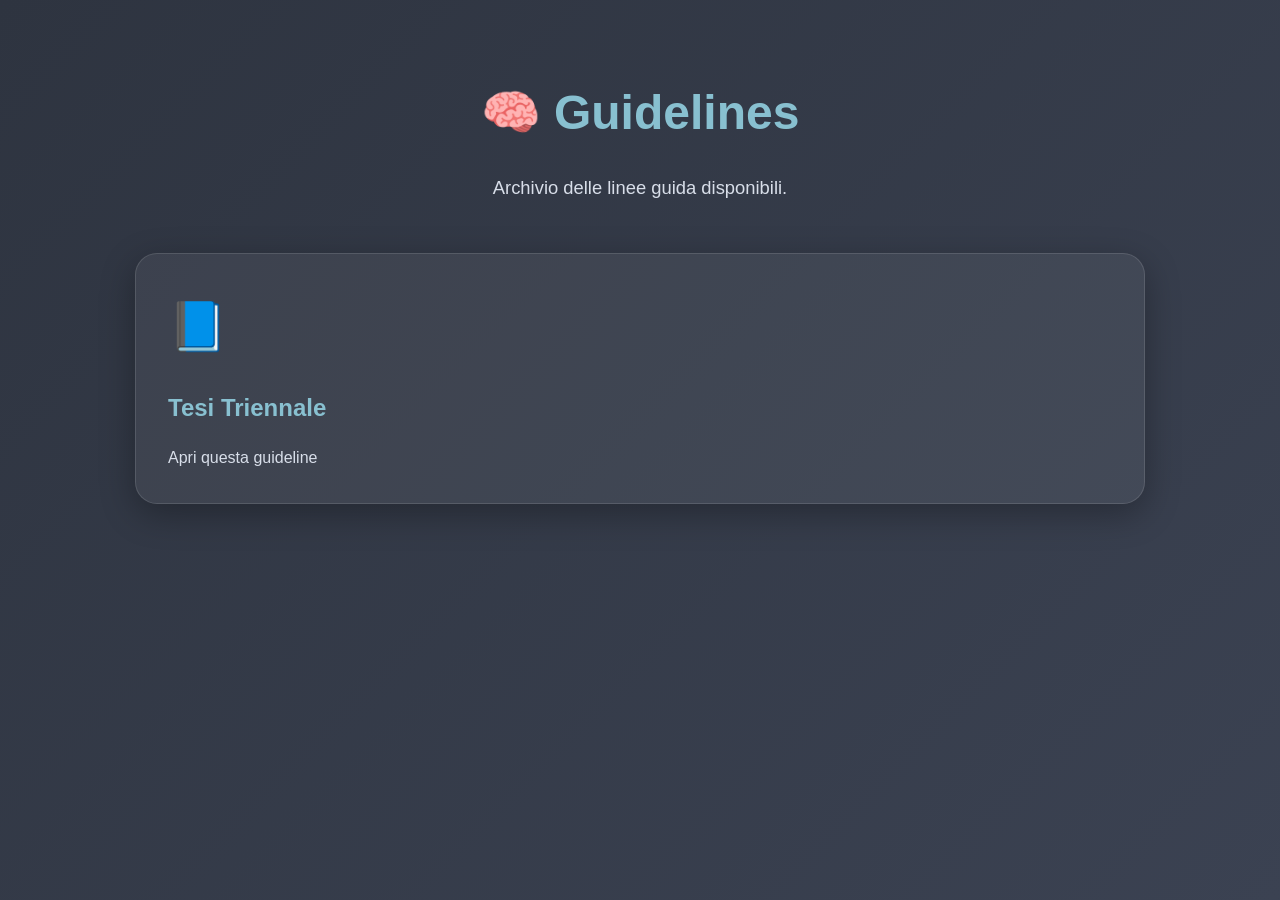
==== index.html @ 89c0fc06 "html for pages" ====
<!DOCTYPE html>
<html lang="it">
<head>
  <meta charset="UTF-8" />
  <meta name="viewport" content="width=device-width, initial-scale=1.0" />
  <title>Guidelines</title>
  <link rel="stylesheet" href="style.css" />
</head>

<body>
<main class="page">
  <header class="hero">
    <h1>🧠 Guidelines</h1>
    <p>Archivio delle linee guida disponibili.</p>
  </header>

  <section id="summary" class="card-grid">
    <p>Caricamento...</p>
  </section>
</main>

<script src="script.js"></script>
</body>
</html>
---- style.css ----
html,
body {
    margin: 0;
    padding: 0;
    box-sizing: border-box;
    scroll-behavior: smooth;
}

*,
*::before,
*::after {
    box-sizing: inherit;
}

body {
    min-height: 100vh;
    font-family: "Segoe UI", Tahoma, Geneva, Verdana, sans-serif;
    background: linear-gradient(135deg, #2e3440, #3b4252);
    color: #eceff4;
    line-height: 1.7;
}

.page {
    width: 100%;
    max-width: 1050px;
    margin: 0 auto;
    padding: 40px 20px;
}

.hero {
    text-align: center;
    margin-bottom: 50px;
}

.hero h1 {
    color: #88c0d0;
    font-size: 3rem;
    margin-bottom: 10px;
}

.hero p {
    color: #d8dee9;
    font-size: 1.15rem;
}

.card-grid {
    display: grid;
    grid-template-columns: repeat(auto-fit, minmax(280px, 1fr));
    gap: 30px;
}

.card {
    display: block;
    padding: 32px;
    min-height: 230px;
    border-radius: 22px;
    text-decoration: none;
    color: inherit;
    background: rgba(255, 255, 255, 0.06);
    border: 1px solid rgba(255, 255, 255, 0.12);
    box-shadow: 0 10px 35px rgba(0, 0, 0, 0.3);
    transition: 0.25s ease;
}

.card:hover {
    transform: translateY(-6px);
    border-color: rgba(136, 192, 208, 0.55);
}

.icon {
    font-size: 3rem;
    margin-bottom: 20px;
}

.card h2 {
    color: #88c0d0;
    margin: 0 0 15px;
}

.card p {
    color: #d8dee9;
    margin: 0;
}

.toolbar {
    display: flex;
    justify-content: space-between;
    gap: 16px;
    margin-bottom: 30px;
    flex-wrap: wrap;
}

.button-link {
    display: inline-block;
    padding: 12px 18px;
    border-radius: 12px;
    border: 1px solid rgba(136, 192, 208, 0.35);
    background: rgba(136, 192, 208, 0.12);
    color: #88c0d0;
    text-decoration: none;
    font-weight: bold;
    cursor: pointer;
    font-family: inherit;
    font-size: 1rem;
}

.button-link:hover {
    background: rgba(136, 192, 208, 0.22);
}

.content {
    background: rgba(255, 255, 255, 0.055);
    border: 1px solid rgba(255, 255, 255, 0.12);
    border-radius: 22px;
    padding: 35px;
    box-shadow: 0 10px 35px rgba(0, 0, 0, 0.28);
}

.content h1,
.content h2,
.content h3 {
    color: #88c0d0;
}

.content a {
    color: #88c0d0;
}

.content blockquote {
    margin: 24px 0;
    padding: 16px 20px;
    border-left: 4px solid #88c0d0;
    background: rgba(136, 192, 208, 0.08);
    border-radius: 8px;
}

.error-box {
    padding: 30px;
    border-radius: 18px;
    background: rgba(191, 97, 106, 0.15);
    border: 1px solid rgba(191, 97, 106, 0.35);
}

@media print {
    body {
        background: white;
        color: black;
    }

    .toolbar {
        display: none;
    }

    .page {
        max-width: 100%;
        padding: 0;
    }

    .content {
        box-shadow: none;
        border: none;
        background: white;
        color: black;
    }

    .content h1,
    .content h2,
    .content h3,
    .content a {
        color: black;
    }
}
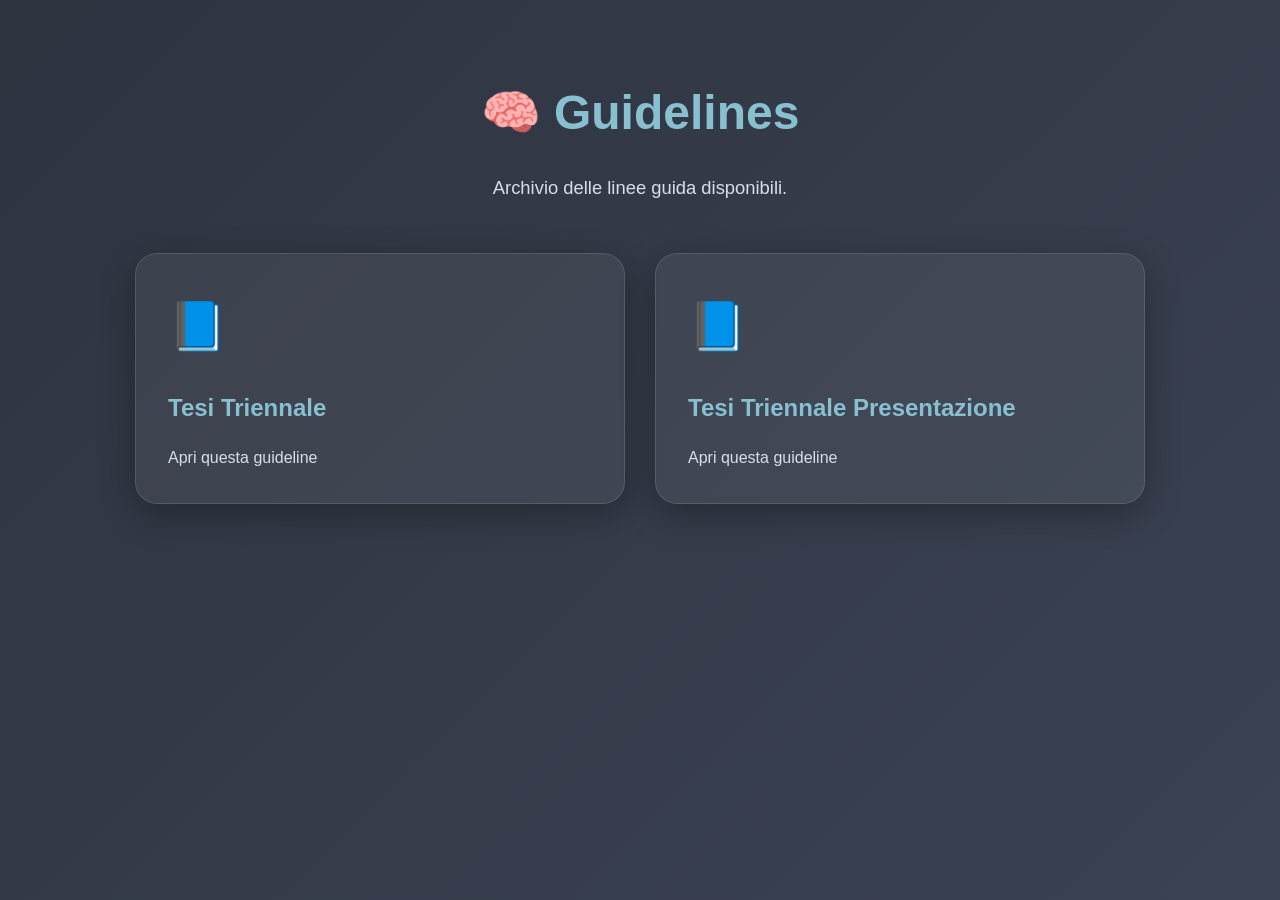
==== commit 02277178: "update generale" ====
--- a/index.html
+++ b/index.html
@@ -10,15 +10,15 @@
 <body>
 <main class="page">
   <header class="hero">
-    <h1>🧠 Guidelines</h1>
+    <h1><span aria-hidden="true">🧠</span> Guidelines</h1>
     <p>Archivio delle linee guida disponibili.</p>
   </header>
 
-  <section id="summary" class="card-grid">
+  <section id="summary" class="card-grid" aria-live="polite" aria-busy="true">
     <p>Caricamento...</p>
   </section>
 </main>
 
 <script src="script.js"></script>
 </body>
-</html>+</html>
--- a/style.css
+++ b/style.css
@@ -25,6 +25,10 @@
     max-width: 1050px;
     margin: 0 auto;
     padding: 40px 20px;
+}
+
+.viewer-page {
+    max-width: 820px;
 }
 
 .hero {
@@ -67,6 +71,11 @@
     border-color: rgba(136, 192, 208, 0.55);
 }
 
+.card:focus-visible {
+    transform: translateY(-6px);
+    border-color: rgba(136, 192, 208, 0.55);
+}
+
 .icon {
     font-size: 3rem;
     margin-bottom: 20px;
@@ -87,7 +96,12 @@
     justify-content: space-between;
     gap: 16px;
     margin-bottom: 30px;
+    padding: 12px 0;
     flex-wrap: wrap;
+    position: sticky;
+    top: 0;
+    z-index: 10;
+    background: rgba(46, 52, 64, 0.96);
 }
 
 .button-link {
@@ -108,6 +122,17 @@
     background: rgba(136, 192, 208, 0.22);
 }
 
+.button-link:focus-visible {
+    background: rgba(136, 192, 208, 0.22);
+}
+
+.card:focus-visible,
+.button-link:focus-visible,
+.content a:focus-visible {
+    outline: 3px solid #eceff4;
+    outline-offset: 4px;
+}
+
 .content {
     background: rgba(255, 255, 255, 0.055);
     border: 1px solid rgba(255, 255, 255, 0.12);
@@ -120,10 +145,82 @@
 .content h2,
 .content h3 {
     color: #88c0d0;
+    line-height: 1.3;
+    margin: 1.5em 0 0.65em;
+}
+
+.content > h1:first-child {
+    margin-top: 0;
+}
+
+.content p {
+    margin: 0 0 1em;
+}
+
+.content ul,
+.content ol {
+    margin: 0 0 1.25em;
+    padding-left: 1.5em;
+}
+
+.content li + li {
+    margin-top: 0.25em;
+}
+
+.content hr {
+    margin: 2em 0;
+    border: 0;
+    border-top: 1px solid rgba(255, 255, 255, 0.45);
 }
 
 .content a {
     color: #88c0d0;
+    overflow-wrap: anywhere;
+}
+
+.content img,
+.content svg,
+.content video {
+    max-width: 100%;
+    height: auto;
+}
+
+.content code {
+    padding: 0.1em 0.3em;
+    border-radius: 4px;
+    background: rgba(0, 0, 0, 0.2);
+    overflow-wrap: anywhere;
+}
+
+.content pre {
+    max-width: 100%;
+    margin: 0 0 1.25em;
+    padding: 16px;
+    overflow-x: auto;
+    border-radius: 8px;
+    background: rgba(0, 0, 0, 0.2);
+}
+
+.content pre code {
+    padding: 0;
+    background: none;
+    overflow-wrap: normal;
+}
+
+.content table {
+    display: block;
+    width: 100%;
+    max-width: 100%;
+    margin-bottom: 1.25em;
+    overflow-x: auto;
+    border-collapse: collapse;
+}
+
+.content th,
+.content td {
+    padding: 10px 12px;
+    border: 1px solid rgba(255, 255, 255, 0.18);
+    text-align: left;
 }
 
 .content blockquote {
@@ -134,6 +231,11 @@
     border-radius: 8px;
 }
 
+.content blockquote > :last-child,
+.content > :last-child {
+    margin-bottom: 0;
+}
+
 .error-box {
     padding: 30px;
     border-radius: 18px;
@@ -141,10 +243,106 @@
     border: 1px solid rgba(191, 97, 106, 0.35);
 }
 
+.center-page {
+    min-height: 100vh;
+    display: flex;
+    align-items: center;
+    justify-content: center;
+}
+
+.construction-box {
+    width: 100%;
+    padding: 35px;
+    text-align: center;
+    border-radius: 22px;
+    background: rgba(255, 255, 255, 0.055);
+    border: 1px solid rgba(255, 255, 255, 0.12);
+    box-shadow: 0 10px 35px rgba(0, 0, 0, 0.28);
+}
+
+.big-icon {
+    margin-bottom: 20px;
+    font-size: 4rem;
+    line-height: 1;
+}
+
+@media screen and (max-width: 600px) {
+    .page {
+        padding: 24px 14px;
+    }
+
+    .hero {
+        margin-bottom: 32px;
+    }
+
+    .hero h1 {
+        font-size: clamp(2.15rem, 12vw, 2.6rem);
+    }
+
+    .card-grid {
+        gap: 20px;
+    }
+
+    .card {
+        min-height: 0;
+        padding: 24px;
+    }
+
+    .icon {
+        margin-bottom: 16px;
+        font-size: 2.5rem;
+    }
+
+    .toolbar {
+        gap: 8px;
+        margin-bottom: 20px;
+        padding: 8px 0;
+    }
+
+    .button-link {
+        padding: 10px 12px;
+        font-size: 0.9rem;
+    }
+
+    .content {
+        padding: 22px 18px;
+        border-radius: 18px;
+    }
+
+    .content h1 {
+        font-size: clamp(1.75rem, 8vw, 2rem);
+    }
+
+    .content h2 {
+        font-size: clamp(1.35rem, 6.5vw, 1.5rem);
+    }
+
+    .content h3 {
+        font-size: 1.15rem;
+    }
+
+    .content blockquote {
+        padding: 14px 16px;
+    }
+
+    .construction-box {
+        padding: 28px 22px;
+    }
+}
+
+@page {
+    size: A4;
+    margin: 18mm;
+}
+
 @media print {
     body {
         background: white;
         color: black;
+        font-size: 11pt;
+        line-height: 1.5;
+        -webkit-print-color-adjust: exact;
+        print-color-adjust: exact;
     }
 
     .toolbar {
@@ -157,6 +355,7 @@
     }
 
     .content {
+        padding: 0;
         box-shadow: none;
         border: none;
         background: white;
@@ -169,4 +368,36 @@
     .content a {
         color: black;
     }
-}+
+    .content h1,
+    .content h2,
+    .content h3 {
+        break-after: avoid-page;
+        page-break-after: avoid;
+    }
+
+    .content blockquote,
+    .content pre,
+    .content table,
+    .content img {
+        break-inside: avoid-page;
+        page-break-inside: avoid;
+    }
+
+    .content p,
+    .content li {
+        orphans: 3;
+        widows: 3;
+    }
+
+    .content pre {
+        white-space: pre-wrap;
+        overflow-wrap: anywhere;
+    }
+
+    .content table {
+        display: table;
+        table-layout: fixed;
+        overflow: visible;
+    }
+}
